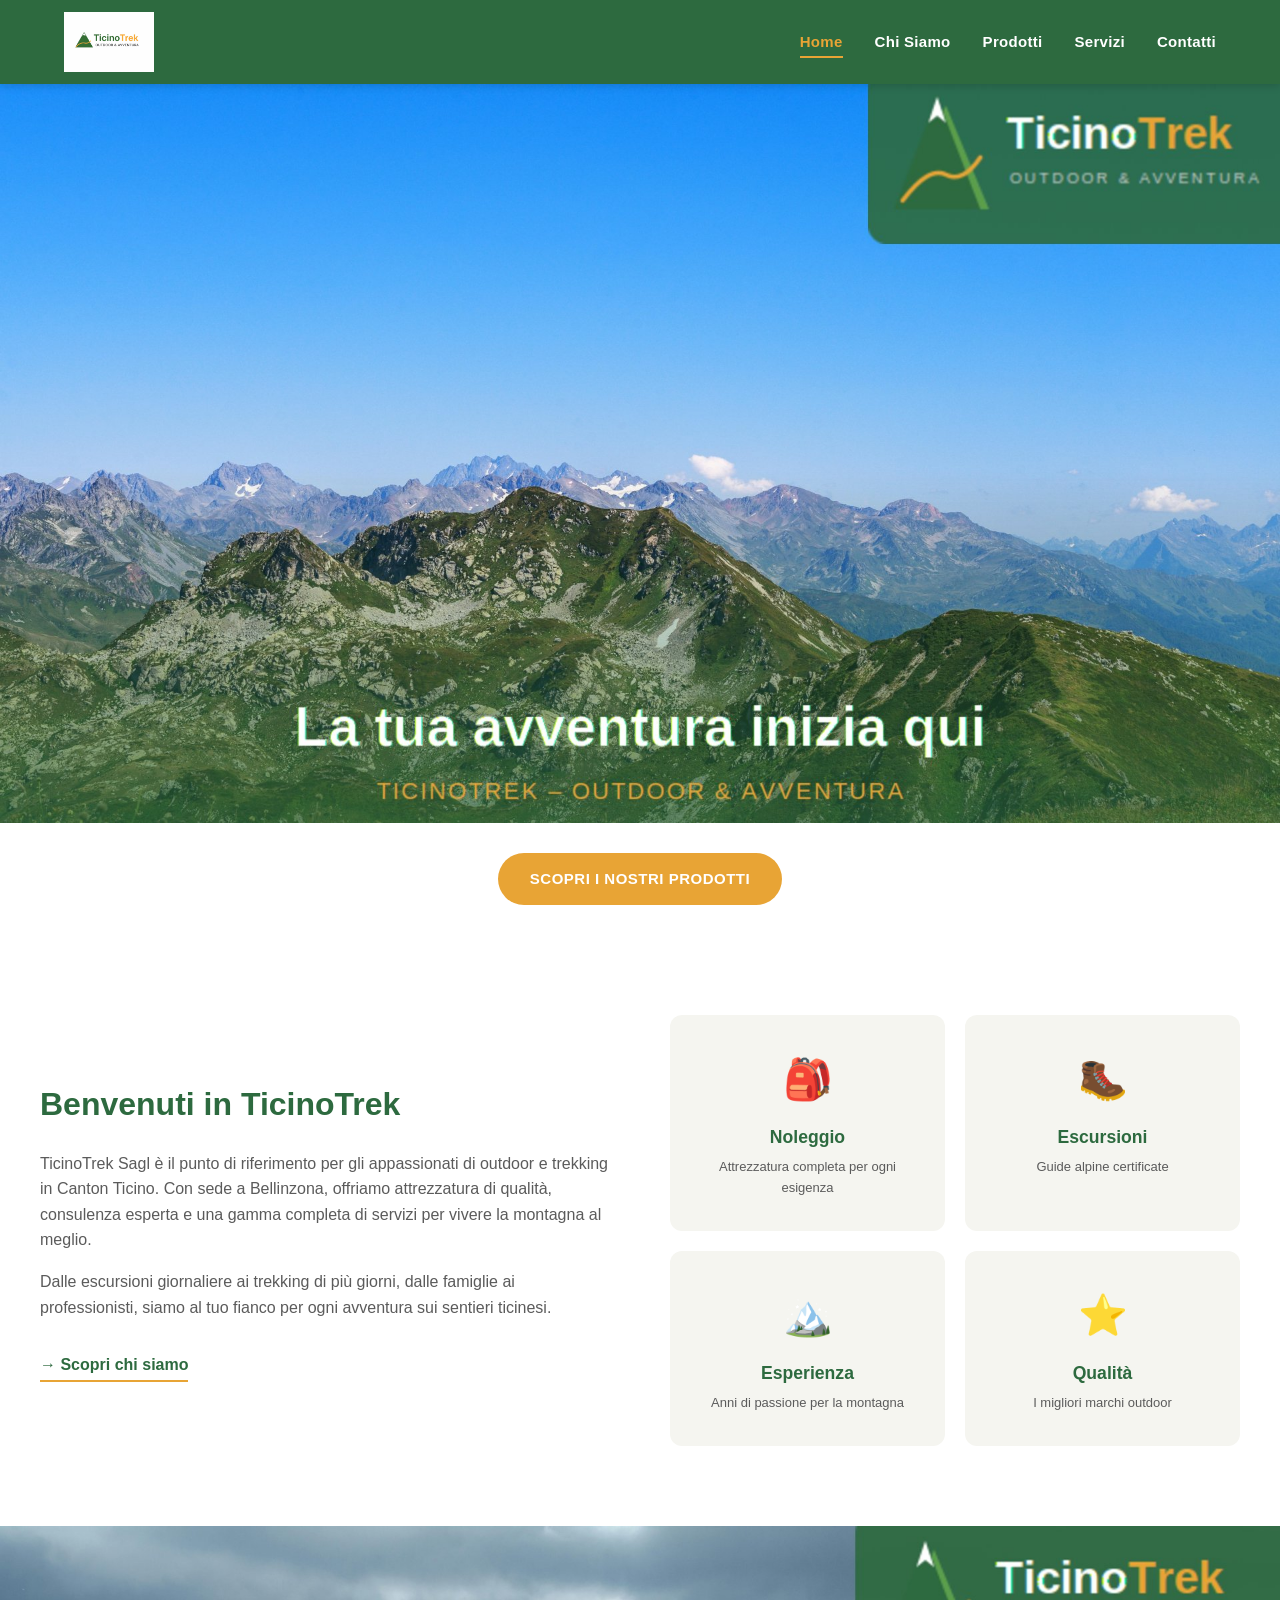
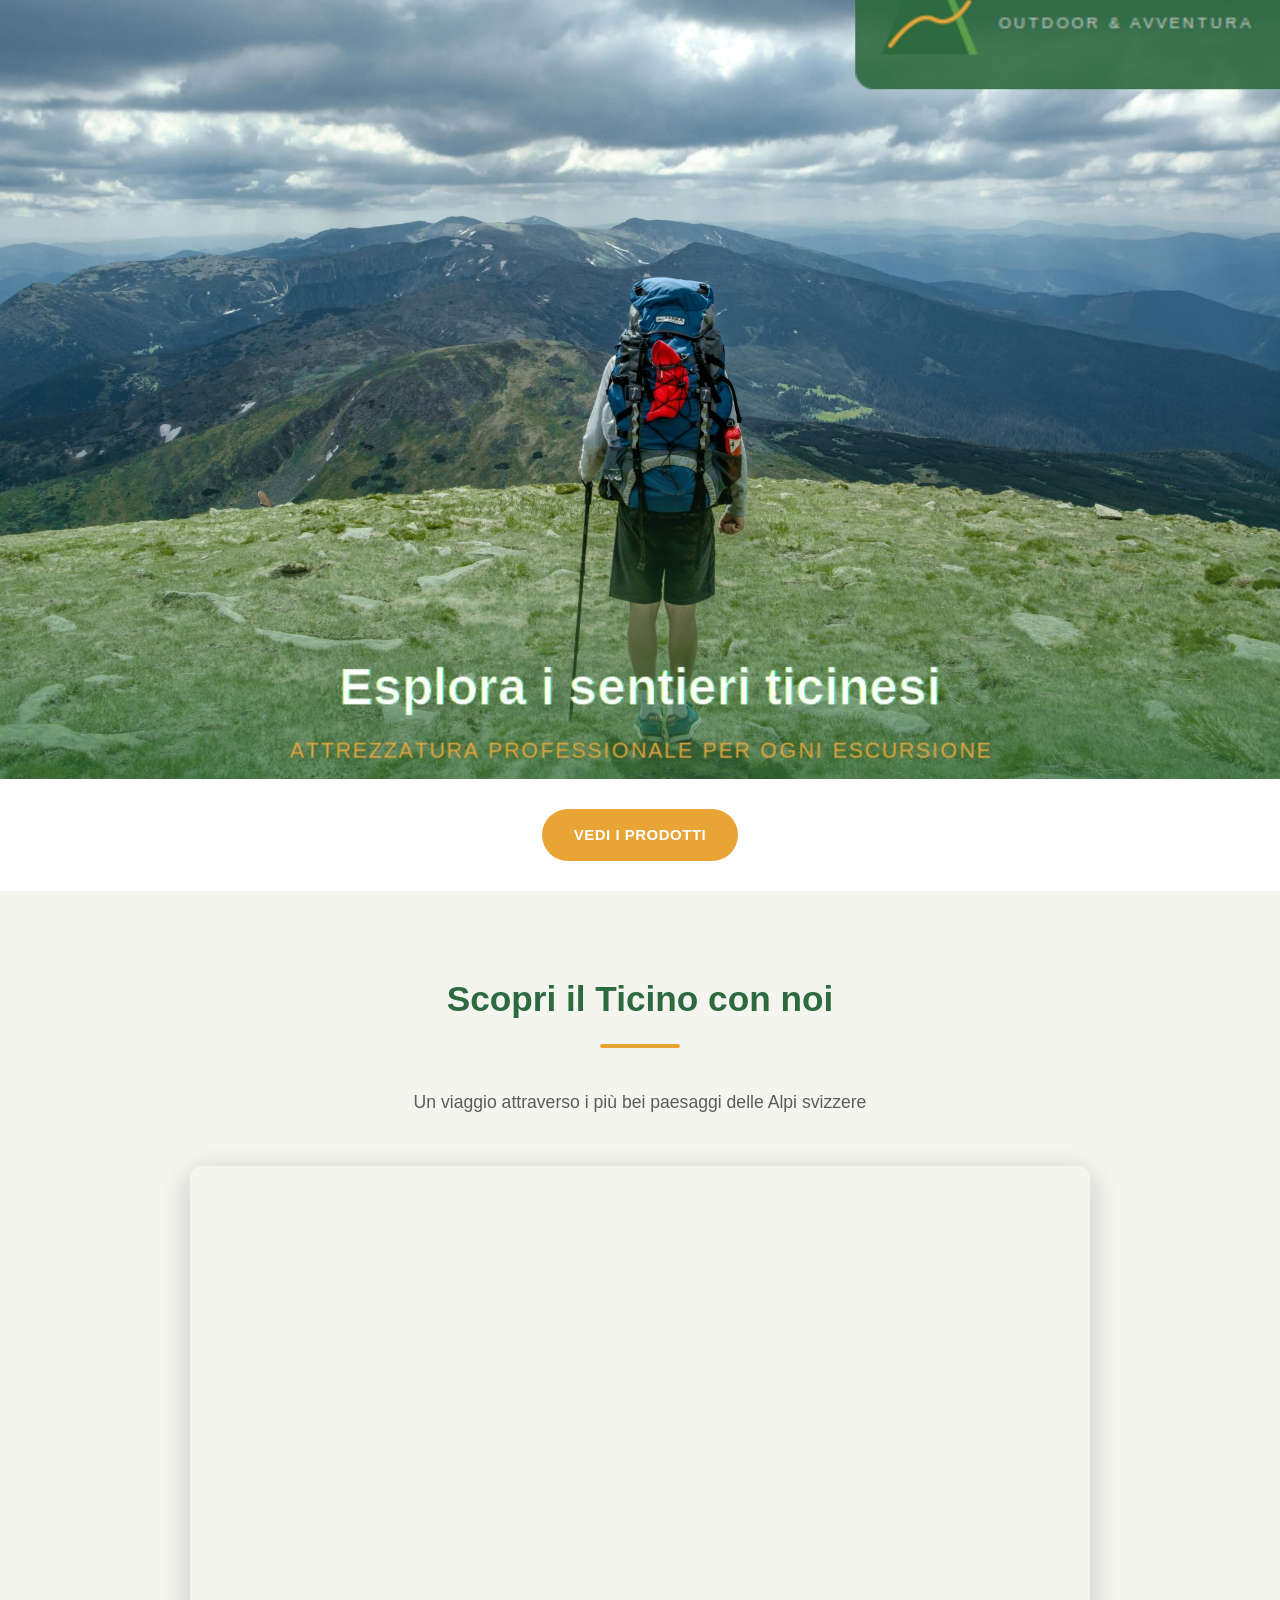
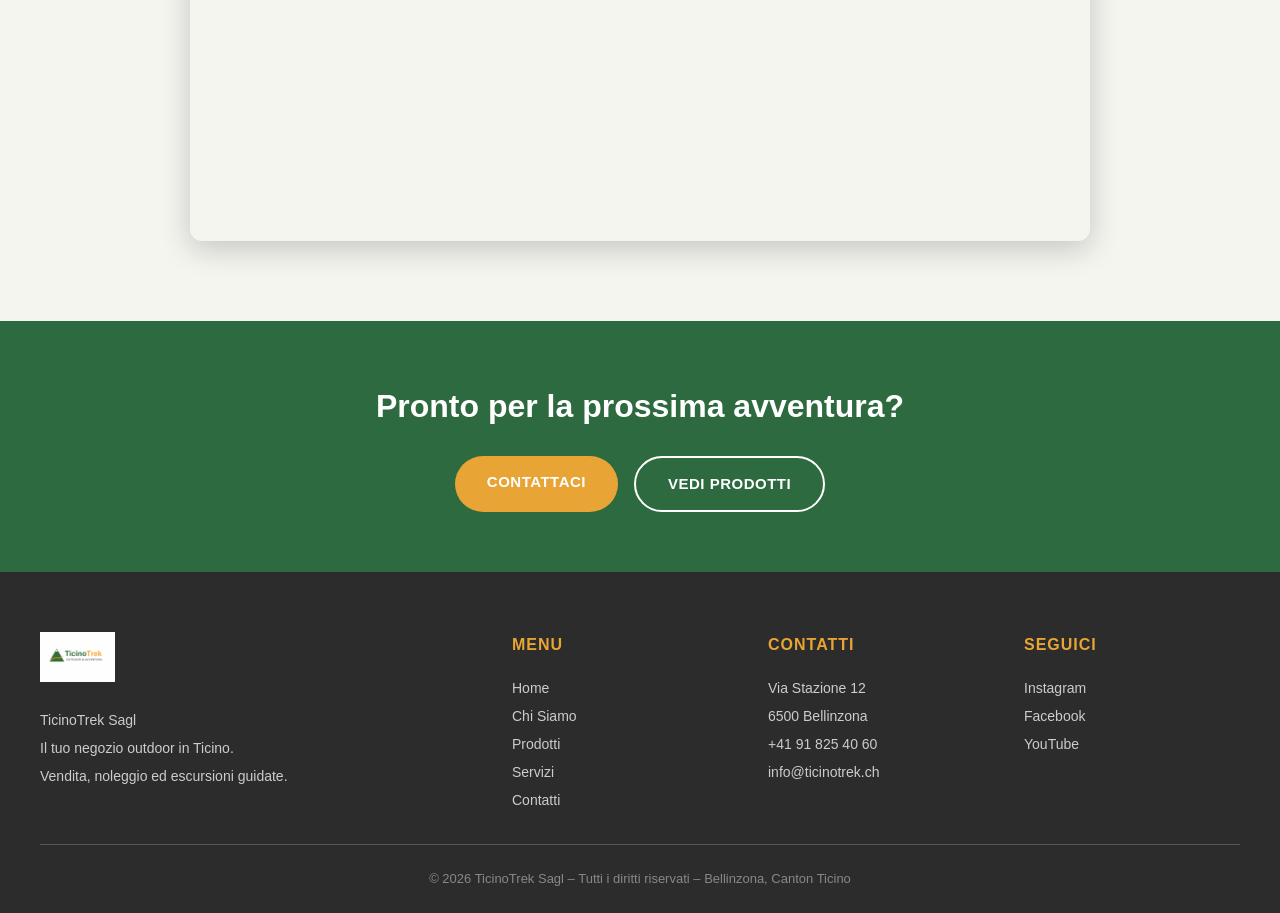
==== index.html @ df99b92d "Add files via upload" ====
<!DOCTYPE html>
<html lang="it">
<head>
<meta charset="UTF-8">
<meta name="viewport" content="width=device-width, initial-scale=1.0">
<meta name="description" content="TicinoTrek Sagl - Negozio outdoor e trekking a Bellinzona. Attrezzatura, abbigliamento, calzature, noleggio ed escursioni guidate in Canton Ticino.">
<title>TicinoTrek Sagl - Outdoor & Avventura in Ticino</title>
<link rel="stylesheet" href="style.css">
</head>
<body>

<!-- HEADER -->
<header>
  <div class="nav-container">
    <a href="index.html" class="logo-link">
      <img src="logo.png" alt="TicinoTrek logo">
    </a>
    <button class="menu-toggle" onclick="document.querySelector('nav ul').classList.toggle('open')">☰</button>
    <nav>
      <ul>
        <li><a href="index.html" class="active">Home</a></li>
        <li><a href="chi-siamo.html">Chi Siamo</a></li>
        <li><a href="prodotti.html">Prodotti</a></li>
        <li><a href="chi-siamo.html#servizi">Servizi</a></li>
        <li><a href="chi-siamo.html#contatti">Contatti</a></li>
      </ul>
    </nav>
  </div>
</header>

<!-- HERO -->
<section class="hero">
  <img src="hero.png" alt="TicinoTrek - La tua avventura inizia qui">
  <div class="hero-cta">
    <a href="prodotti.html" class="btn">Scopri i nostri prodotti</a>
  </div>
</section>

<!-- PRESENTAZIONE AZIENDA -->
<section class="presentazione">
  <div class="container">
    <div class="presentazione-grid">
      <div class="presentazione-text">
        <h2>Benvenuti in TicinoTrek</h2>
        <p>TicinoTrek Sagl &egrave; il punto di riferimento per gli appassionati di outdoor e trekking in Canton Ticino. Con sede a Bellinzona, offriamo attrezzatura di qualit&agrave;, consulenza esperta e una gamma completa di servizi per vivere la montagna al meglio.</p>
        <p>Dalle escursioni giornaliere ai trekking di pi&ugrave; giorni, dalle famiglie ai professionisti, siamo al tuo fianco per ogni avventura sui sentieri ticinesi.</p>
        <a href="chi-siamo.html" class="link-azienda">&rarr; Scopri chi siamo</a>
      </div>
      <div class="servizi-mini">
        <div class="servizio-card">
          <div class="servizio-icon">🎒</div>
          <h3>Noleggio</h3>
          <p>Attrezzatura completa per ogni esigenza</p>
        </div>
        <div class="servizio-card">
          <div class="servizio-icon">🥾</div>
          <h3>Escursioni</h3>
          <p>Guide alpine certificate</p>
        </div>
        <div class="servizio-card">
          <div class="servizio-icon">🏔️</div>
          <h3>Esperienza</h3>
          <p>Anni di passione per la montagna</p>
        </div>
        <div class="servizio-card">
          <div class="servizio-icon">⭐</div>
          <h3>Qualit&agrave;</h3>
          <p>I migliori marchi outdoor</p>
        </div>
      </div>
    </div>
  </div>
</section>

<!-- BANNER ESCURSIONI -->
<section class="escursioni-banner">
  <img src="escursioni.png" alt="TicinoTrek - Esplora i sentieri ticinesi">
  <div class="escursioni-content">
    <a href="prodotti.html" class="btn">Vedi i prodotti</a>
  </div>
</section>

<!-- VIDEO -->
<section class="video-section">
  <div class="container">
    <h2 class="section-title">Scopri il Ticino con noi</h2>
    <div class="section-divider"></div>
    <p class="section-subtitle">Un viaggio attraverso i pi&ugrave; bei paesaggi delle Alpi svizzere</p>
    <div class="video-wrapper">
      <iframe src="https://www.youtube.com/embed/lj1ogUq6fQY" 
              title="TicinoTrek - Video promozionale" 
              allow="accelerometer; autoplay; clipboard-write; encrypted-media; gyroscope; picture-in-picture" 
              allowfullscreen></iframe>
    </div>
  </div>
</section>

<!-- CTA FINALE -->
<section class="cta-final">
  <h2>Pronto per la prossima avventura?</h2>
  <div class="cta-buttons">
    <a href="chi-siamo.html#contatti" class="btn">Contattaci</a>
    <a href="prodotti.html" class="btn btn-outline">Vedi prodotti</a>
  </div>
</section>

<!-- FOOTER -->
<footer>
  <div class="footer-container">
    <div class="footer-col">
      <img src="logo.png" alt="TicinoTrek" class="footer-logo">
      <p>TicinoTrek Sagl<br>Il tuo negozio outdoor in Ticino.<br>Vendita, noleggio ed escursioni guidate.</p>
    </div>
    <div class="footer-col">
      <h4>Menu</h4>
      <a href="index.html">Home</a>
      <a href="chi-siamo.html">Chi Siamo</a>
      <a href="prodotti.html">Prodotti</a>
      <a href="chi-siamo.html#servizi">Servizi</a>
      <a href="chi-siamo.html#contatti">Contatti</a>
    </div>
    <div class="footer-col">
      <h4>Contatti</h4>
      <p>Via Stazione 12<br>6500 Bellinzona</p>
      <p>+41 91 825 40 60</p>
      <p>info@ticinotrek.ch</p>
    </div>
    <div class="footer-col">
      <h4>Seguici</h4>
      <a href="#">Instagram</a>
      <a href="#">Facebook</a>
      <a href="#">YouTube</a>
    </div>
  </div>
  <div class="footer-bottom">
    &copy; 2026 TicinoTrek Sagl &ndash; Tutti i diritti riservati &ndash; Bellinzona, Canton Ticino
  </div>
</footer>

</body>
</html>
---- style.css ----
/* ============================================
   TICINOTREK SAGL - Stylesheet principale
   Progetto Formativo Personale - CCOE 2025-2026
   Rico Schurter - CPC Bellinzona
   ============================================ */

/* RESET E BASE */
* {
  margin: 0;
  padding: 0;
  box-sizing: border-box;
}

:root {
  --verde-bosco: #2D6A3F;
  --verde-prato: #5B9E4B;
  --oro-sentiero: #E8A435;
  --grigio-granito: #5B5B5B;
  --bianco-neve: #F5F5F0;
  --dark: #2c2c2c;
}

html {
  scroll-behavior: smooth;
}

body {
  font-family: Arial, Helvetica, sans-serif;
  color: var(--grigio-granito);
  background: var(--bianco-neve);
  line-height: 1.6;
  font-size: 16px;
}

/* ============================================
   HEADER E NAVIGATION
   ============================================ */
header {
  background: var(--verde-bosco);
  position: sticky;
  top: 0;
  z-index: 1000;
  box-shadow: 0 2px 8px rgba(0,0,0,0.15);
}

.nav-container {
  max-width: 1200px;
  margin: 0 auto;
  display: flex;
  align-items: center;
  justify-content: space-between;
  padding: 12px 24px;
}

.logo-link {
  display: flex;
  align-items: center;
  text-decoration: none;
}

.logo-link img {
  height: 60px;
  width: auto;
  max-width: 280px;
}

nav ul {
  list-style: none;
  display: flex;
  gap: 32px;
  align-items: center;
}

nav a {
  color: white;
  text-decoration: none;
  font-weight: 600;
  font-size: 15px;
  letter-spacing: 0.3px;
  transition: color 0.2s;
  padding: 6px 0;
  border-bottom: 2px solid transparent;
}

nav a:hover,
nav a.active {
  color: var(--oro-sentiero);
  border-bottom-color: var(--oro-sentiero);
}

/* Hamburger menu mobile */
.menu-toggle {
  display: none;
  background: none;
  border: none;
  color: white;
  font-size: 28px;
  cursor: pointer;
}

/* ============================================
   HERO - usa l'immagine PIXLR completa
   ============================================ */
.hero {
  width: 100%;
  padding: 0;
  background: var(--bianco-neve);
  position: relative;
}

.hero img {
  display: block;
  width: 100%;
  height: auto;
}

.hero-cta {
  text-align: center;
  padding: 30px 24px;
  background: white;
}

.btn {
  display: inline-block;
  padding: 14px 32px;
  background: var(--oro-sentiero);
  color: white;
  text-decoration: none;
  border-radius: 30px;
  font-weight: 700;
  font-size: 15px;
  letter-spacing: 0.5px;
  transition: transform 0.2s, box-shadow 0.2s;
  text-transform: uppercase;
}

.btn:hover {
  transform: translateY(-2px);
  box-shadow: 0 6px 16px rgba(232,164,53,0.4);
}

.btn-outline {
  background: transparent;
  border: 2px solid white;
  color: white;
}

.btn-outline:hover {
  background: white;
  color: var(--verde-bosco);
}

/* ============================================
   SEZIONI GENERICHE
   ============================================ */
section {
  padding: 80px 24px;
}

.container {
  max-width: 1200px;
  margin: 0 auto;
}

.section-title {
  text-align: center;
  font-size: 2.2rem;
  color: var(--verde-bosco);
  margin-bottom: 16px;
  font-weight: 700;
}

.section-subtitle {
  text-align: center;
  font-size: 1.1rem;
  color: var(--grigio-granito);
  margin-bottom: 50px;
  max-width: 700px;
  margin-left: auto;
  margin-right: auto;
}

.section-divider {
  width: 80px;
  height: 4px;
  background: var(--oro-sentiero);
  margin: 0 auto 40px;
  border-radius: 2px;
}

/* ============================================
   PRESENTAZIONE HOMEPAGE
   ============================================ */
.presentazione {
  background: white;
}

.presentazione-grid {
  display: grid;
  grid-template-columns: 1fr 1fr;
  gap: 60px;
  align-items: center;
}

.presentazione-text h2 {
  color: var(--verde-bosco);
  font-size: 2rem;
  margin-bottom: 20px;
}

.presentazione-text p {
  margin-bottom: 16px;
  font-size: 16px;
}

.presentazione-text .link-azienda {
  display: inline-block;
  margin-top: 16px;
  color: var(--verde-bosco);
  font-weight: 700;
  text-decoration: none;
  border-bottom: 2px solid var(--oro-sentiero);
  padding-bottom: 2px;
  transition: color 0.2s;
}

.presentazione-text .link-azienda:hover {
  color: var(--oro-sentiero);
}

.servizi-mini {
  display: grid;
  grid-template-columns: 1fr 1fr;
  gap: 20px;
}

.servizio-card {
  background: var(--bianco-neve);
  padding: 30px 20px;
  border-radius: 12px;
  text-align: center;
  border: 2px solid transparent;
  transition: border-color 0.2s, transform 0.2s;
}

.servizio-card:hover {
  border-color: var(--verde-prato);
  transform: translateY(-4px);
}

.servizio-icon {
  font-size: 2.5rem;
  margin-bottom: 12px;
}

.servizio-card h3 {
  color: var(--verde-bosco);
  font-size: 1.1rem;
  margin-bottom: 6px;
}

.servizio-card p {
  font-size: 13px;
  color: var(--grigio-granito);
}

/* ============================================
   ESCURSIONI BANNER - usa l'immagine PIXLR completa
   ============================================ */
.escursioni-banner {
  width: 100%;
  padding: 0;
  background: var(--bianco-neve);
}

.escursioni-banner img {
  display: block;
  width: 100%;
  height: auto;
}

.escursioni-content {
  text-align: center;
  padding: 30px 24px;
  background: white;
}

/* ============================================
   VIDEO SECTION
   ============================================ */
.video-section {
  background: var(--bianco-neve);
  text-align: center;
}

.video-wrapper {
  max-width: 900px;
  margin: 0 auto;
  position: relative;
  padding-bottom: 56.25%;
  height: 0;
  overflow: hidden;
  border-radius: 12px;
  box-shadow: 0 8px 30px rgba(0,0,0,0.2);
}

.video-wrapper iframe {
  position: absolute;
  top: 0;
  left: 0;
  width: 100%;
  height: 100%;
  border: 0;
}

/* ============================================
   CTA FINALE
   ============================================ */
.cta-final {
  background: var(--verde-bosco);
  color: white;
  text-align: center;
  padding: 60px 24px;
}

.cta-final h2 {
  font-size: 2rem;
  margin-bottom: 24px;
}

.cta-buttons {
  display: flex;
  gap: 16px;
  justify-content: center;
  flex-wrap: wrap;
}

/* ============================================
   PAGINA CHI SIAMO
   ============================================ */
.page-header {
  background: var(--verde-bosco);
  color: white;
  padding: 80px 24px 60px;
  text-align: center;
}

.page-header h1 {
  font-size: 2.8rem;
  margin-bottom: 12px;
}

.page-header p {
  font-size: 1.1rem;
  color: #fff;
  opacity: 0.9;
}

.chi-siamo-content {
  background: white;
}

.chi-siamo-intro {
  max-width: 800px;
  margin: 0 auto;
  text-align: center;
  font-size: 1.1rem;
  line-height: 1.8;
}

.chi-siamo-intro p {
  margin-bottom: 20px;
}

.valori {
  background: var(--bianco-neve);
}

.valori-grid {
  display: grid;
  grid-template-columns: repeat(3, 1fr);
  gap: 30px;
  margin-top: 40px;
}

.valore-card {
  background: white;
  padding: 30px;
  border-radius: 12px;
  text-align: center;
  border-top: 4px solid var(--oro-sentiero);
}

.valore-card h3 {
  color: var(--verde-bosco);
  margin-bottom: 12px;
  font-size: 1.3rem;
}

.servizi-completi {
  background: white;
}

.servizi-grid {
  display: grid;
  grid-template-columns: 1fr 1fr;
  gap: 40px;
  margin-top: 40px;
}

.servizio-completo {
  background: var(--bianco-neve);
  padding: 40px;
  border-radius: 12px;
  border-left: 5px solid var(--verde-prato);
}

.servizio-completo h3 {
  color: var(--verde-bosco);
  font-size: 1.5rem;
  margin-bottom: 12px;
}

.servizio-completo ul {
  margin-top: 16px;
  padding-left: 20px;
}

.servizio-completo li {
  margin-bottom: 6px;
}

.prodotti-categoria {
  background: var(--bianco-neve);
}

.categorie-grid {
  display: grid;
  grid-template-columns: repeat(3, 1fr);
  gap: 24px;
  margin-top: 40px;
}

.categoria-card {
  background: white;
  padding: 30px 20px;
  border-radius: 12px;
  text-align: center;
  border: 2px solid transparent;
  transition: border-color 0.2s, transform 0.2s;
}

.categoria-card:hover {
  border-color: var(--oro-sentiero);
  transform: translateY(-4px);
}

.categoria-icon {
  font-size: 2.5rem;
  margin-bottom: 12px;
}

.categoria-card h3 {
  color: var(--verde-bosco);
  font-size: 1.05rem;
  margin-bottom: 8px;
}

/* ============================================
   PAGINA PRODOTTI
   ============================================ */
.prodotti-list {
  background: white;
}

.prodotto-card {
  background: var(--bianco-neve);
  border-radius: 16px;
  overflow: hidden;
  box-shadow: 0 4px 20px rgba(0,0,0,0.08);
  margin-bottom: 40px;
  display: grid;
  grid-template-columns: 1fr 1.3fr;
  transition: transform 0.2s, box-shadow 0.2s;
}

.prodotto-card:hover {
  transform: translateY(-4px);
  box-shadow: 0 8px 30px rgba(0,0,0,0.12);
}

.prodotto-image {
  background: linear-gradient(135deg, #2D6A3F 0%, #5B9E4B 100%);
  display: flex;
  align-items: center;
  justify-content: center;
  min-height: 320px;
  position: relative;
  overflow: hidden;
}

.prodotto-image::after {
  content: '';
  position: absolute;
  inset: 0;
  background: radial-gradient(circle at center, transparent 30%, rgba(0,0,0,0.2) 100%);
}

.prodotto-icon-bg {
  font-size: 8rem;
  color: rgba(255,255,255,0.95);
  z-index: 2;
  text-shadow: 0 4px 20px rgba(0,0,0,0.3);
}

.prodotto-info {
  padding: 40px;
}

.prodotto-brand {
  color: var(--oro-sentiero);
  font-weight: 700;
  font-size: 0.85rem;
  text-transform: uppercase;
  letter-spacing: 1px;
  margin-bottom: 6px;
}

.prodotto-info h2 {
  color: var(--verde-bosco);
  font-size: 1.8rem;
  margin-bottom: 12px;
}

.prodotto-prezzo {
  font-size: 2rem;
  color: var(--verde-bosco);
  font-weight: 700;
  margin: 16px 0;
}

.prodotto-prezzo .old-price {
  text-decoration: line-through;
  color: #999;
  font-size: 1.1rem;
  margin-right: 10px;
  font-weight: 400;
}

.prodotto-info p {
  margin-bottom: 16px;
}

.prodotto-specs {
  list-style: none;
  margin: 20px 0;
}

.prodotto-specs li {
  padding: 8px 0;
  border-bottom: 1px solid #ddd;
  font-size: 14px;
}

.prodotto-specs li strong {
  color: var(--verde-bosco);
  display: inline-block;
  min-width: 130px;
}

.prodotto-specs li:last-child {
  border-bottom: none;
}

/* ============================================
   FOOTER
   ============================================ */
footer {
  background: var(--dark);
  color: #ccc;
  padding: 60px 24px 24px;
}

.footer-container {
  max-width: 1200px;
  margin: 0 auto;
  display: grid;
  grid-template-columns: 2fr 1fr 1fr 1fr;
  gap: 40px;
  margin-bottom: 30px;
}

.footer-col h4 {
  color: var(--oro-sentiero);
  margin-bottom: 16px;
  font-size: 1rem;
  text-transform: uppercase;
  letter-spacing: 1px;
}

.footer-col p,
.footer-col a {
  color: #ccc;
  text-decoration: none;
  font-size: 14px;
  line-height: 2;
  display: block;
}

.footer-col a:hover {
  color: var(--oro-sentiero);
}

.footer-logo {
  height: 50px;
  margin-bottom: 16px;
}

.footer-bottom {
  max-width: 1200px;
  margin: 0 auto;
  padding-top: 24px;
  border-top: 1px solid #555;
  text-align: center;
  font-size: 13px;
  color: #888;
}

/* ============================================
   RESPONSIVE - MOBILE
   ============================================ */
@media (max-width: 900px) {
  .menu-toggle {
    display: block;
  }
  
  nav ul {
    display: none;
    position: absolute;
    top: 100%;
    left: 0;
    right: 0;
    background: var(--verde-bosco);
    flex-direction: column;
    padding: 20px;
    gap: 16px;
    box-shadow: 0 4px 12px rgba(0,0,0,0.2);
  }
  
  nav ul.open {
    display: flex;
  }
  
  .hero h1 {
    font-size: 2rem;
  }
  
  .hero p {
    font-size: 1rem;
  }
  
  .section-title {
    font-size: 1.7rem;
  }
  
  .presentazione-grid {
    grid-template-columns: 1fr;
    gap: 40px;
  }
  
  .escursioni-content h2 {
    font-size: 1.7rem;
  }
  
  .valori-grid,
  .servizi-grid,
  .categorie-grid {
    grid-template-columns: 1fr;
  }
  
  .prodotto-card {
    grid-template-columns: 1fr;
  }
  
  .prodotto-image {
    min-height: 240px;
  }
  
  .prodotto-icon-bg {
    font-size: 5rem;
  }
  
  .prodotto-info {
    padding: 24px;
  }
  
  .footer-container {
    grid-template-columns: 1fr;
    gap: 30px;
  }
  
  section {
    padding: 50px 20px;
  }
  
  .page-header h1 {
    font-size: 2rem;
  }
}

@media (max-width: 500px) {
  .hero {
    height: 60vh;
    min-height: 400px;
  }
  
  .hero h1 {
    font-size: 1.6rem;
  }
  
  .servizi-mini {
    grid-template-columns: 1fr;
  }
  
  .cta-buttons {
    flex-direction: column;
    align-items: stretch;
  }
}
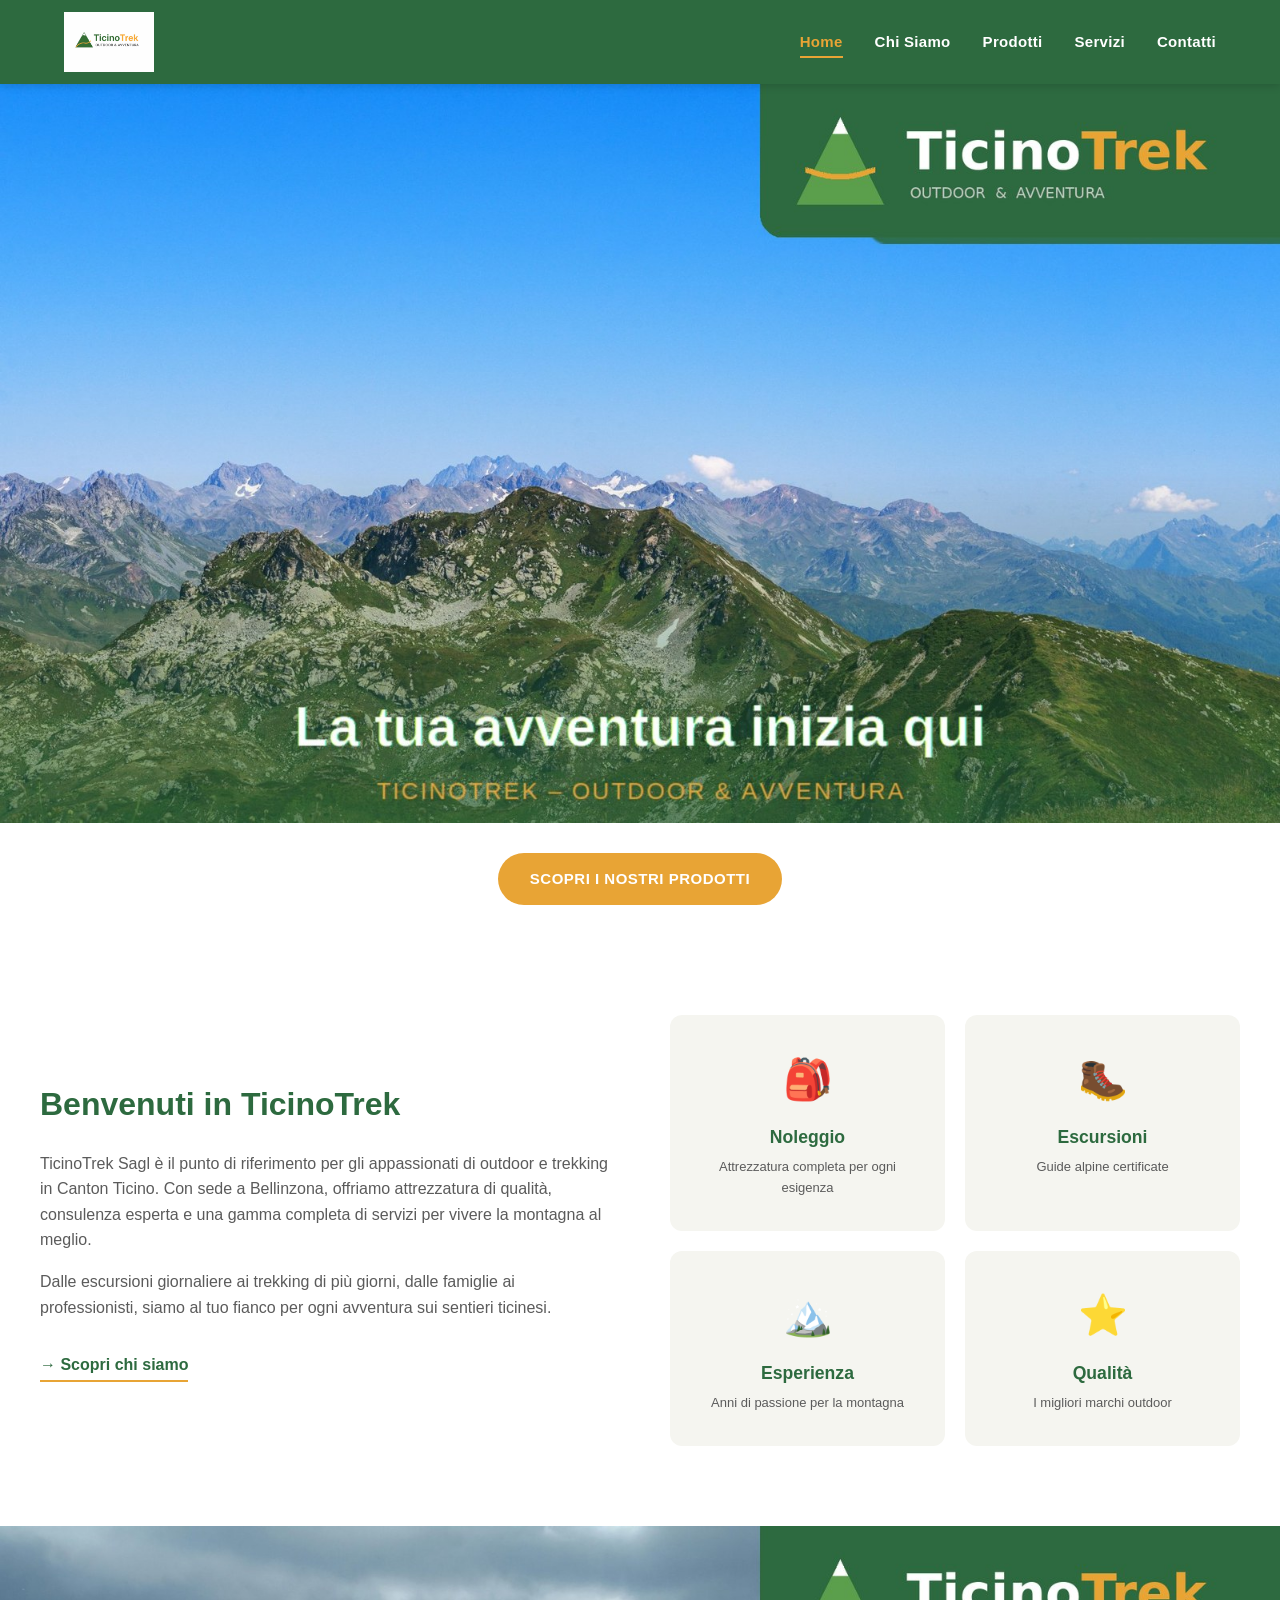
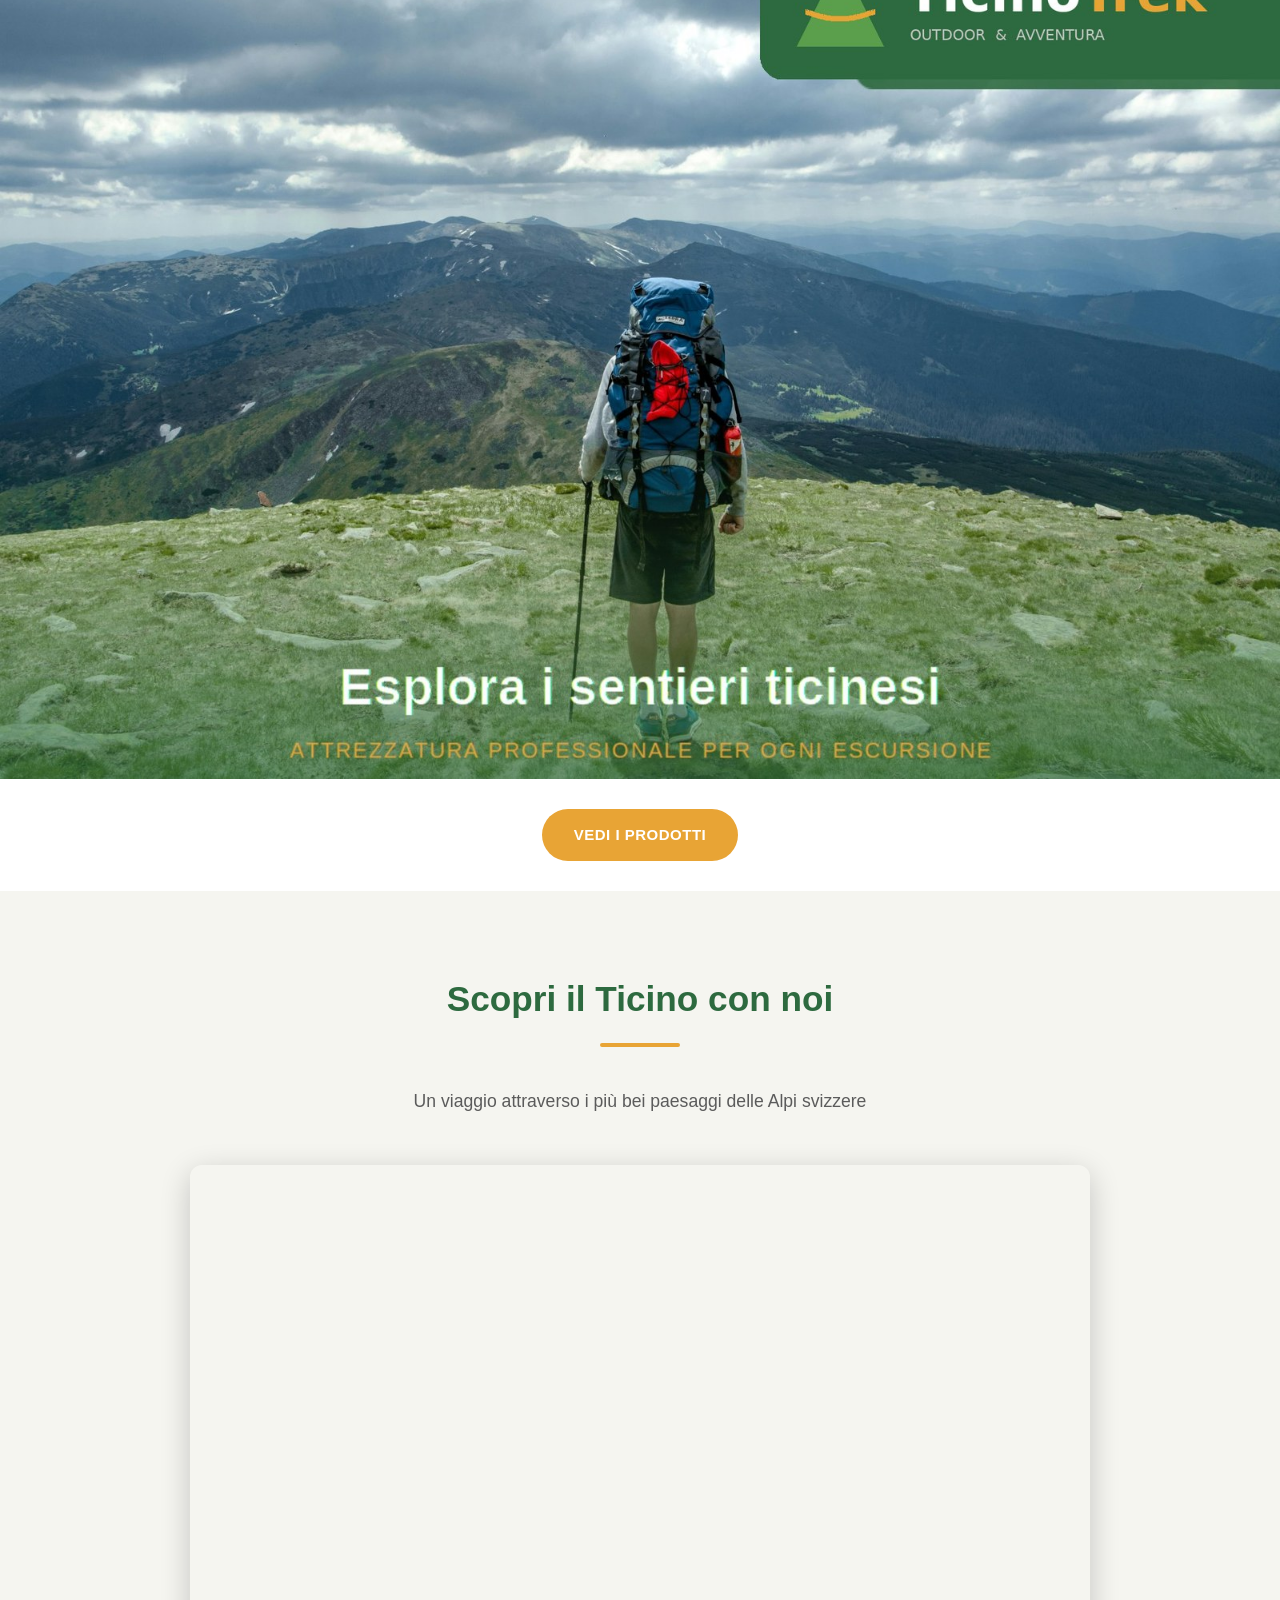
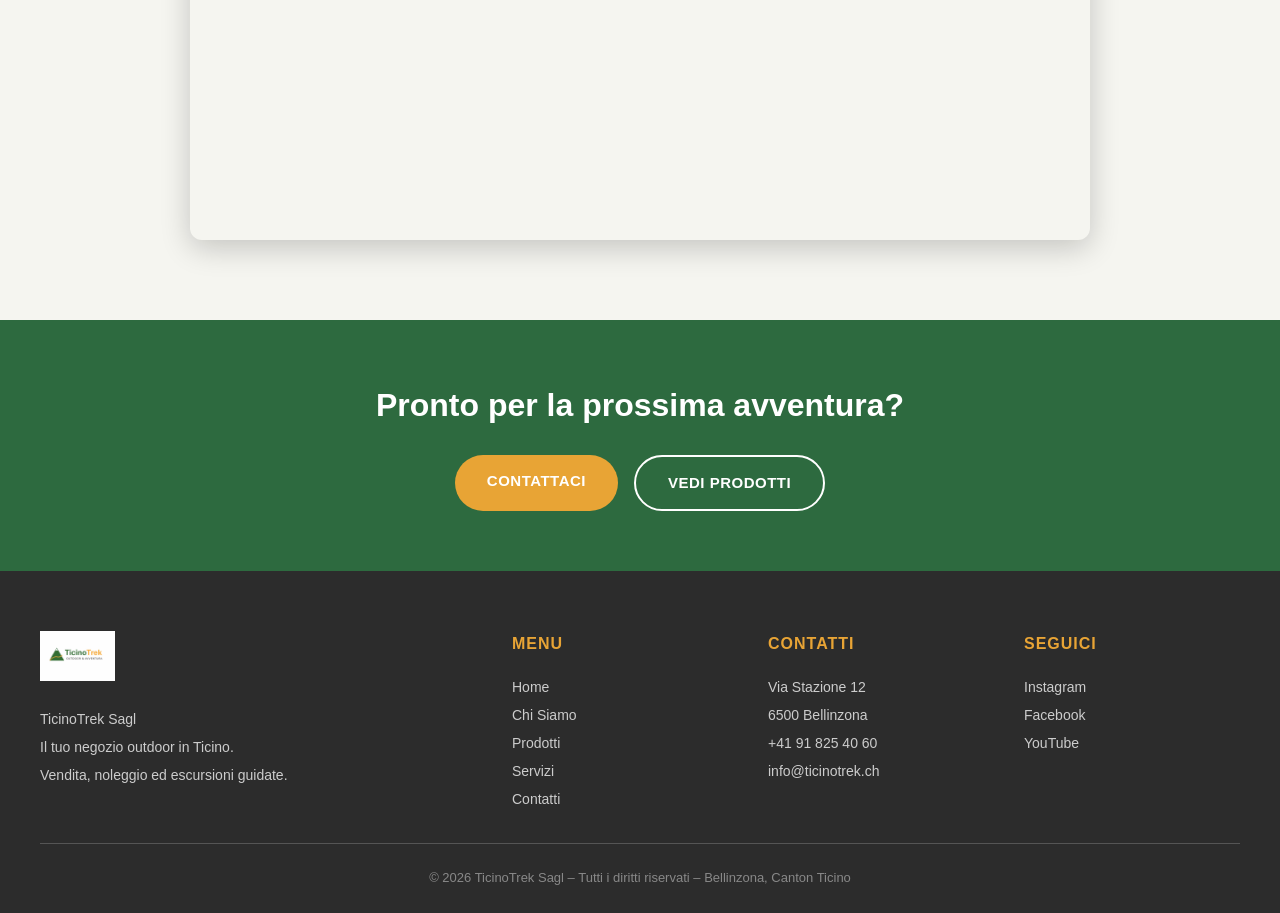
==== commit 464b6816: "Add files via upload" ====
--- a/index.html
+++ b/index.html
@@ -30,7 +30,7 @@
 
 <!-- HERO -->
 <section class="hero">
-  <img src="hero.png" alt="TicinoTrek - La tua avventura inizia qui">
+  <img src="hero.jpg" alt="TicinoTrek - La tua avventura inizia qui">
   <div class="hero-cta">
     <a href="prodotti.html" class="btn">Scopri i nostri prodotti</a>
   </div>
@@ -74,7 +74,7 @@
 
 <!-- BANNER ESCURSIONI -->
 <section class="escursioni-banner">
-  <img src="escursioni.png" alt="TicinoTrek - Esplora i sentieri ticinesi">
+  <img src="escursioni.jpg" alt="TicinoTrek - Esplora i sentieri ticinesi">
   <div class="escursioni-content">
     <a href="prodotti.html" class="btn">Vedi i prodotti</a>
   </div>
--- a/style.css
+++ b/style.css
@@ -490,7 +490,7 @@
 }
 
 .prodotto-image {
-  background: linear-gradient(135deg, #2D6A3F 0%, #5B9E4B 100%);
+  background: #f5f5f0;
   display: flex;
   align-items: center;
   justify-content: center;
@@ -499,18 +499,13 @@
   overflow: hidden;
 }
 
-.prodotto-image::after {
-  content: '';
+.prodotto-image img {
+  width: 100%;
+  height: 100%;
+  object-fit: cover;
+  display: block;
   position: absolute;
   inset: 0;
-  background: radial-gradient(circle at center, transparent 30%, rgba(0,0,0,0.2) 100%);
-}
-
-.prodotto-icon-bg {
-  font-size: 8rem;
-  color: rgba(255,255,255,0.95);
-  z-index: 2;
-  text-shadow: 0 4px 20px rgba(0,0,0,0.3);
 }
 
 .prodotto-info {
@@ -683,11 +678,7 @@
   }
   
   .prodotto-image {
-    min-height: 240px;
-  }
-  
-  .prodotto-icon-bg {
-    font-size: 5rem;
+    min-height: 320px;
   }
   
   .prodotto-info {
